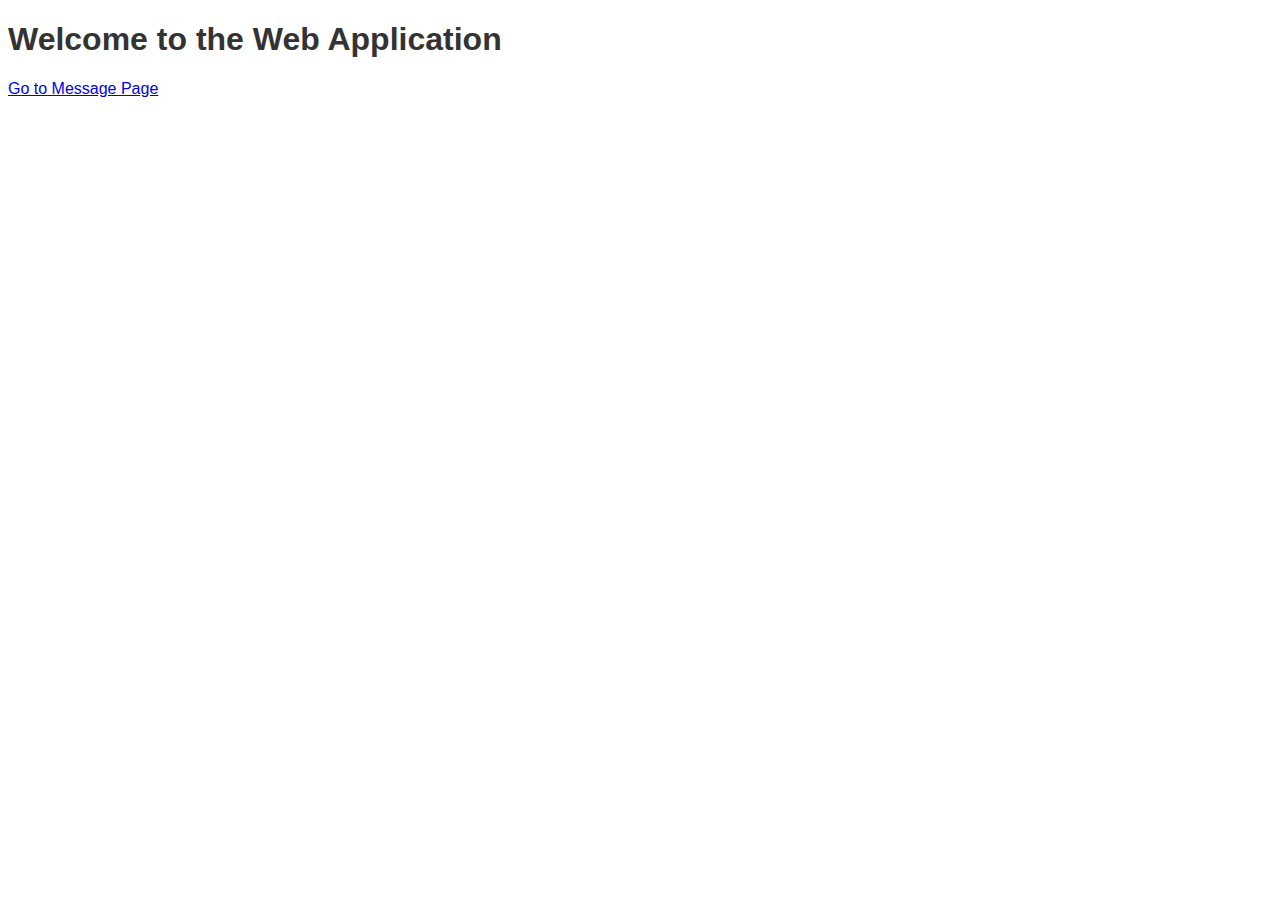
==== templates/index.html @ c222df43 "message  sent  to mongo" ====
<!DOCTYPE html>
<html>
<head>
    <title>Index</title>
    <link rel="stylesheet" type="text/css" href="/static/style.css">
</head>
<body>
    <h1>Welcome to the Web Application</h1>
    <a href="/message.html">Go to Message Page</a>
</body>
</html>
---- static/style.css ----
body {
    font-family: Arial, sans-serif;
}

h1 {
    color: #333;
}

form {
    margin-top: 20px;
}

input, button {
    padding: 10px;
    margin: 5px;
}
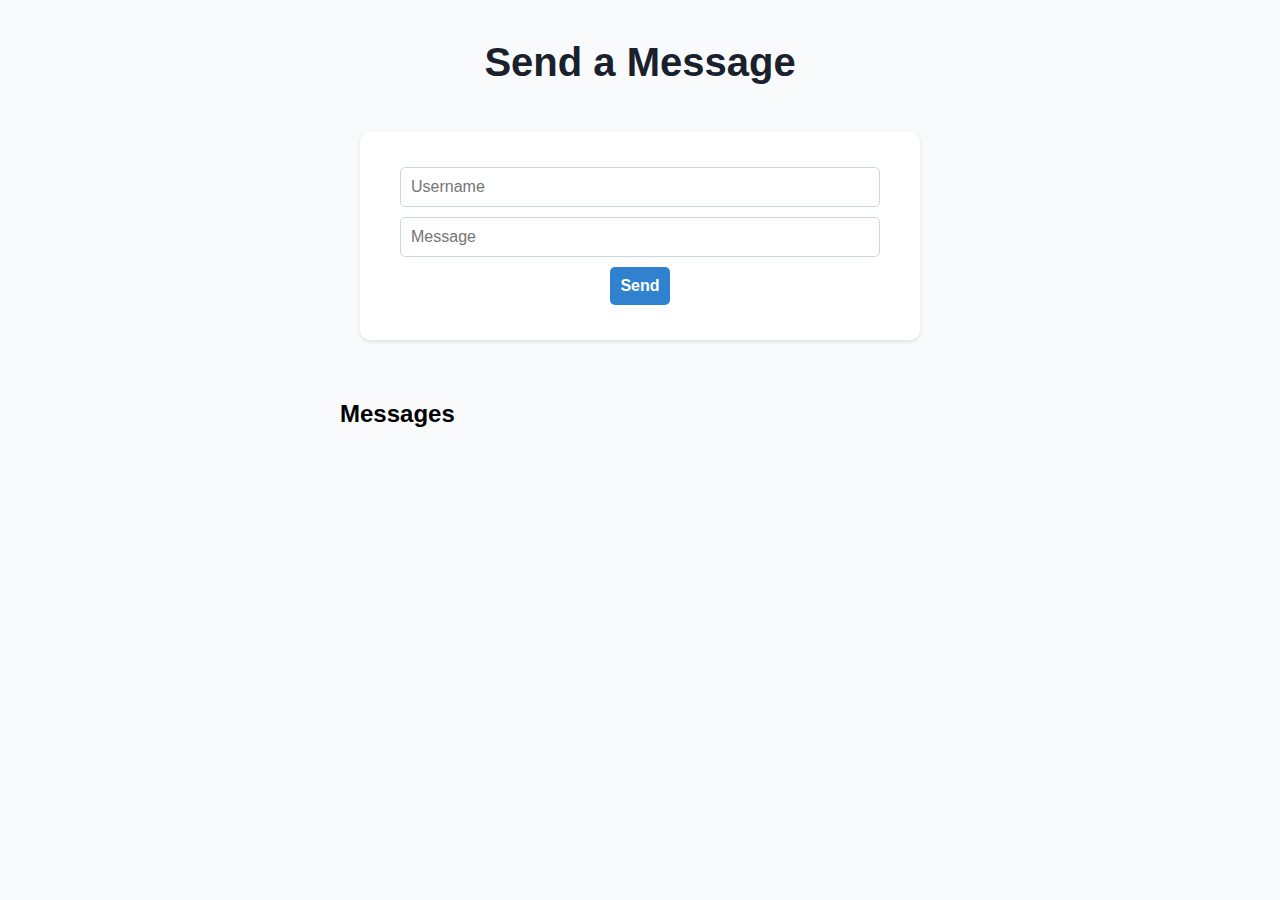
==== commit 3974c64d: "message  sent  to mongo" ====
--- a/templates/index.html
+++ b/templates/index.html
@@ -1,11 +1,56 @@
 <!DOCTYPE html>
 <html>
 <head>
-    <title>Index</title>
+    <title>Message</title>
     <link rel="stylesheet" type="text/css" href="/static/style.css">
 </head>
 <body>
-    <h1>Welcome to the Web Application</h1>
-    <a href="/message.html">Go to Message Page</a>
+    <h1>Send a Message</h1>
+    <form id="messageForm">
+        <input type="text" id="username" placeholder="Username" required>
+        <input type="text" id="message" placeholder="Message" required>
+        <button type="submit">Send</button>
+    </form>
+    <div id="messages">
+        <h2>Messages</h2>
+        <ul id="messageList"></ul>
+    </div>
+
+    <script>
+        document.getElementById('messageForm').addEventListener('submit', function (e) {
+            e.preventDefault();
+            const username = document.getElementById('username').value;
+            const message = document.getElementById('message').value;
+
+            fetch('/send', {
+                method: 'POST',
+                headers: {
+                    'Content-Type': 'application/json',
+                },
+                body: JSON.stringify({ username: username, message: message }),
+            }).then(response => response.text()).then(data => {
+                alert(data);
+                document.getElementById('username').value = '';
+                document.getElementById('message').value = '';
+                loadMessages();
+            });
+        });
+
+        function loadMessages() {
+            fetch('/messages')
+                .then(response => response.json())
+                .then(data => {
+                    const messageList = document.getElementById('messageList');
+                    messageList.innerHTML = '';
+                    data.forEach(msg => {
+                        const li = document.createElement('li');
+                        li.innerHTML = `<span>${msg.date}</span> <strong>${msg.username}:</strong> ${msg.message}`;
+                        messageList.appendChild(li);
+                    });
+                });
+        }
+
+        window.onload = loadMessages;
+    </script>
 </body>
 </html>
--- a/static/style.css
+++ b/static/style.css
@@ -1,16 +1,92 @@
 body {
-    font-family: Arial, sans-serif;
+    font-family: 'Segoe UI', Tahoma, Geneva, Verdana, sans-serif;
+    background-color: #f8fafc;
+    margin: 0;
+    padding: 0;
 }
 
 h1 {
-    color: #333;
+    color: #1a202c;
+    text-align: center;
+    padding: 20px;
+    font-size: 2.5em;
+    margin-top: 20px;
 }
 
 form {
-    margin-top: 20px;
+    display: flex;
+    flex-direction: column;
+    align-items: center;
+    margin: 20px auto;
+    max-width: 500px;
+    background: white;
+    padding: 30px;
+    border-radius: 10px;
+    box-shadow: 0 2px 4px rgba(0, 0, 0, 0.1);
+}
+
+form > div {
+    display: flex;
+    width: 100%;
+    max-width: 400px;
+    margin-bottom: 10px;
 }
 
 input, button {
     padding: 10px;
     margin: 5px;
+    width: calc(100% - 20px); /* Ensures equal width with padding/margin */
+    font-size: 16px;
+    border: 1px solid #cbd5e0;
+    border-radius: 5px;
+    box-sizing: border-box;
 }
+
+input:focus, button:focus {
+    outline: none;
+    border-color: #3182ce;
+    box-shadow: 0 0 0 3px rgba(66, 153, 225, 0.5);
+}
+
+button {
+    background-color: #3182ce;
+    color: white;
+    border: none;
+    cursor: pointer;
+    font-weight: bold;
+    transition: background-color 0.3s;
+    margin-left: 5px;
+    width: auto;
+    flex: 1;
+}
+
+button:hover {
+    background-color: #2b6cb0;
+}
+
+#messages {
+    margin: 20px auto;
+    max-width: 600px;
+    padding: 20px;
+}
+
+#messageList {
+    list-style-type: none;
+    padding: 0;
+}
+
+#messageList li {
+    background: white;
+    margin: 10px 0;
+    padding: 15px;
+    border: 1px solid #e2e8f0;
+    border-radius: 5px;
+    box-shadow: 0 2px 4px rgba(0, 0, 0, 0.05);
+}
+
+#messageList li span {
+    display: block;
+    font-weight: bold;
+    margin-bottom: 5px;
+    color: #2d3748;
+}
